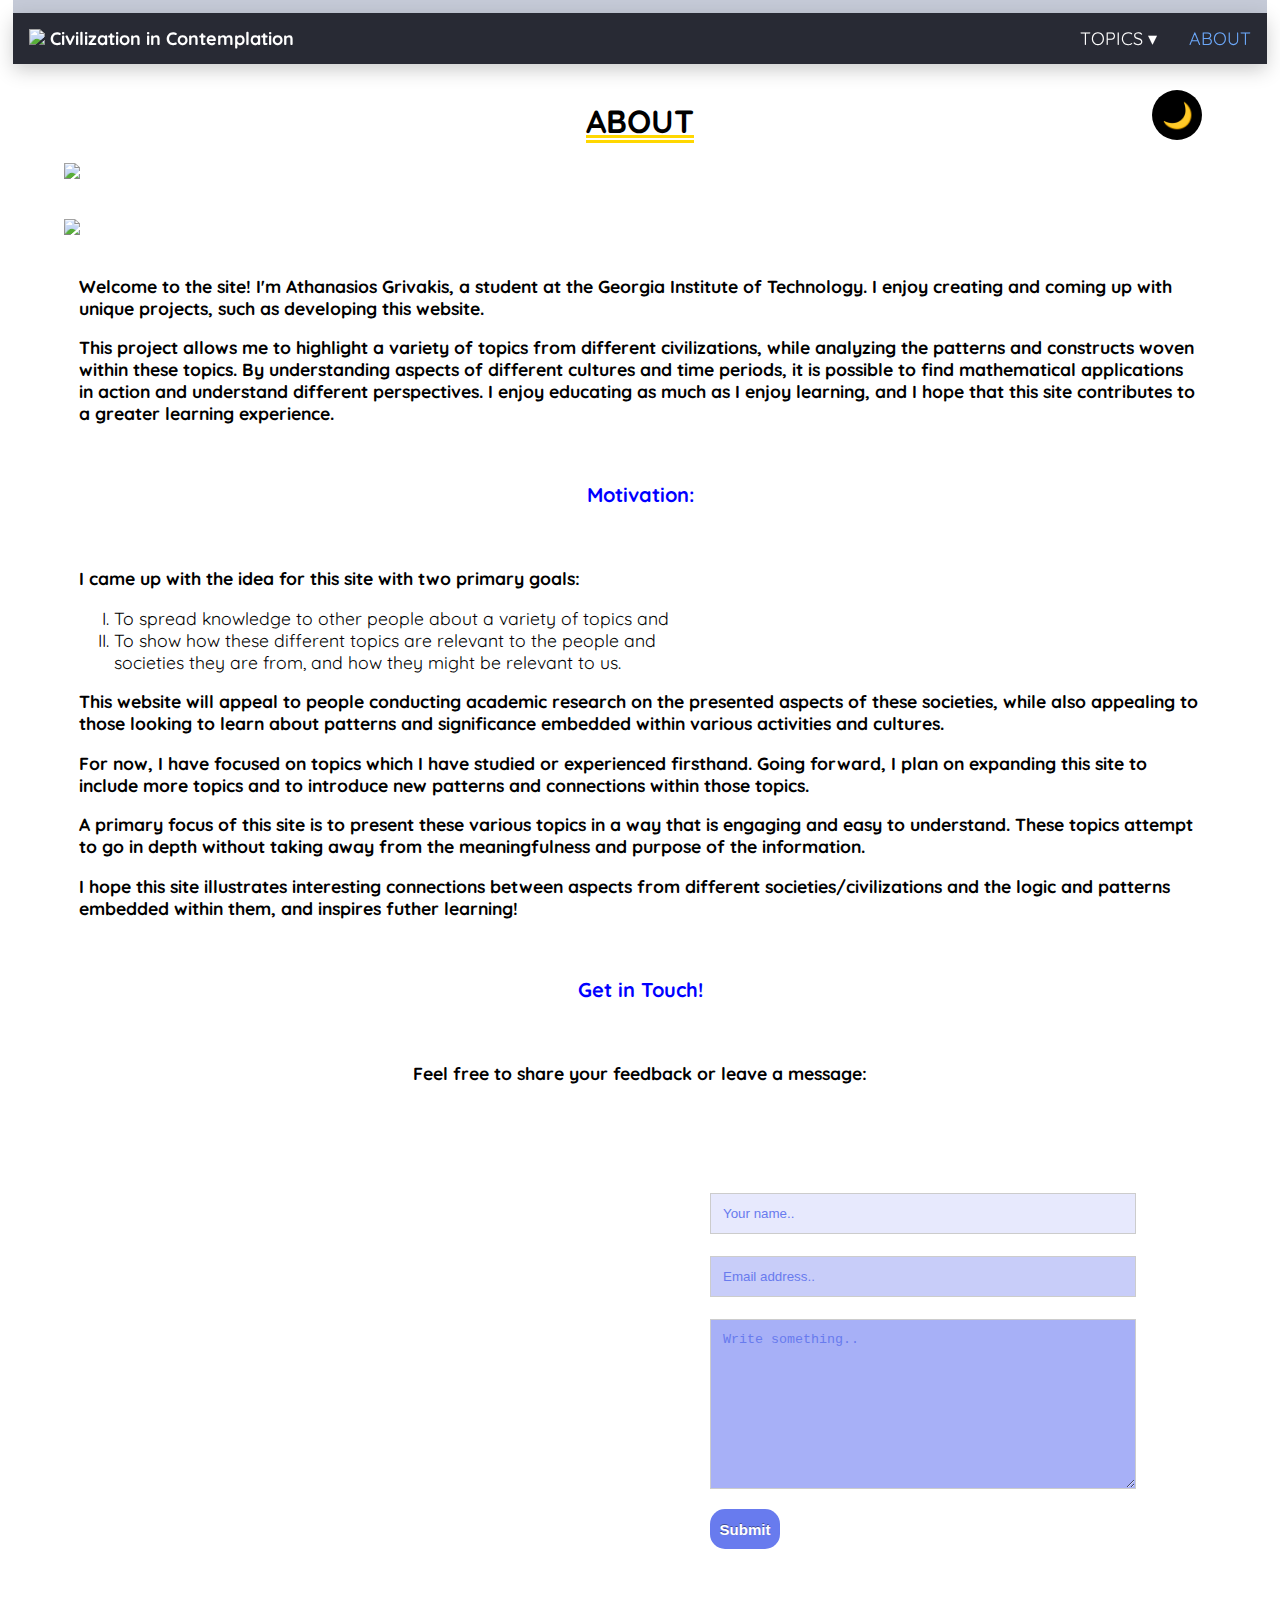
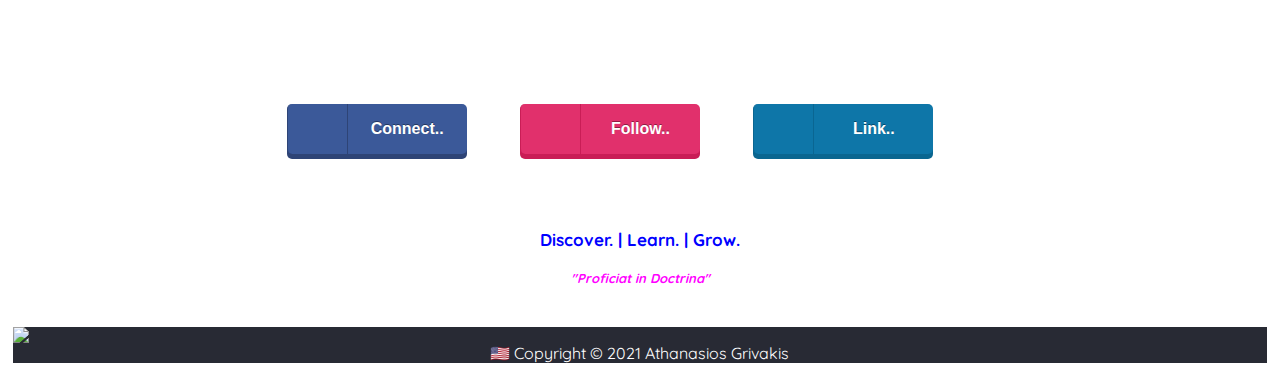
==== civilizationincontemplation_about.html @ f2efcdf3 "Add files via upload" ====
<!DOCTYPE html>

<html>

    <head>
        <meta charset="UTF-8">
        <meta name="description" content="A website showcasing meaningful elements of different societies.">
        <meta name="keywords" content="Athanasios,Grivakis,Byzantine,Taido,Incan,Quipu,Music,Classics,HTML,CSS,JavaScript">
        <meta name="author" content="Athanasios Grivakis">
        <meta name="viewport" content="width=device-width, initial-scale=1">
        <link rel="icon" href="./images/favicon.ico" type="image/icon type">
        <link rel="stylesheet" type="text/css" href="style.css" />
        <link href='https://fonts.googleapis.com/css?family=Quicksand' rel='stylesheet'>
        <script src="https://kit.fontawesome.com/a076d05399.js"></script>

        <title>About | Civilization in Contemplation</title>
        <div class="abtpagetop" id="myPageTop"></div>
        <div class="topnav" id="myTopnav">
          <div class="navlogo" id="navlogo">
          	<a href="index.html"><img src="./images/logo.svg"> Civilization in Contemplation</a>
          </div>
          <a href="javascript:void(0);" class="icon" onclick="myFunction()">☰</a>
          <a href="civilizationincontemplation_about.html"><span class="currentLink">ABOUT</span></a>
          <div class="dropdown">
            <button class="dropbtn">TOPICS ▾</button>
            <div class="dropdown-content">
              <a href="civilizationincontemplation_byzantine_music.html">Byzantine Music</a>
              <a href="civilizationincontemplation_byzantine_musical_script.html">Byzantine Musical Script</a>
              <a href="civilizationincontemplation_incan_quipu.html">Incan Quipu</a>
              <a href="civilizationincontemplation_taido.html">Taido Martial Art</a>
            </div>
          </div>
         <!--<a href="index.html">HOME</a>-->
        </div>

        <!-- Global site tag (gtag.js) - Google Analytics -->
        <script async src="https://www.googletagmanager.com/gtag/js?id=UA-177402590-1">
          window.dataLayer = window.dataLayer || [];
          function gtag(){dataLayer.push(arguments);}
          gtag('js', new Date());
          gtag('config', 'UA-177402590-1');
        </script>
        <script>
          function myFunction() {
            var x = document.getElementById("myTopnav");
            if (x.className === "topnav") {
              x.className += " responsive";
            } else {
              x.className = "topnav";
            }
          }
        </script>
        <script>
          var ids = ['abt1', 'abt2'];
          function darkMode() {
            var element = document.body;
            element.classList.toggle("dark-mode");
            var w = document.getElementById("abt");
            if (w.className === "abt") {
              w.className += "-darkmode";
            } else {
              w.className = "abt";
            }
            var x = document.getElementById("bottom-text");
            if (x.className === "bottom-text") {
              x.className += "-darkmode";
            } else {
              x.className = "bottom-text";
            }
            var y = document.getElementById("myPageTop");
            if (y.className === "abtpagetop") {
              y.className += "-darkmode";
            } else {
              y.className = "abtpagetop";
            }
            var z = document.getElementById("darkmodebtn");
            if (z.className === "darkmodebtn") {
              z.className += "-darkmode";
            } else {
              z.className = "darkmodebtn";
            }
            for (var i = 0; i < ids.length; i++) {
            	var v = document.getElementById(ids[i]);
            	if (v.className === "section") {
            		v.className += "-darkmode";
            	} else {
            		v.className = "section";
            	}
            }
            /*const w = document.querySelectorAll(".section");
            for (var i = 0; i < w.length; i++) {
              if (w.item(i).className === "section") {
                w[i].className += "-darkmode";
              } else {
                w[i].className = "section";
              }
            }*/
          }
        </script>

    </head>

    <body class="about">
		<button onclick="topFunction()" id="topBtn">🔝</button>
        <script>
	        var mybutton = document.getElementById("topBtn");
	        window.onscroll = function() {scrollFunction()};
	        function scrollFunction() {
	          if (document.body.scrollTop > 750 || document.documentElement.scrollTop > 750) {
	            mybutton.style.display = "block";
	          } else {
	            mybutton.style.display = "none";
	          }
	        }
	        function topFunction() {
	          document.body.scrollTop = 0;
	          document.documentElement.scrollTop = 0;
	        }
        </script>
        <div class="container-fluid">

            <!--<div id="top">-->
              <br></br>
              <br></br>
              <!--<img src="roman_pillars.png" class="roman"/>-->
            <!--</div>-->

            <!--<div id="top">-->

        <!--<div style="padding-left:16px">-->

        <button class="darkmodebtn" id = "darkmodebtn" onclick="darkMode()"><span class="moonemoji">🌙</span></button>

          <h1 class="abt" id="abt">ABOUT</h1>
          <img src="./images/logo_large.svg" class="center"/>
          <!--<p><center><img src="olive_branch_left.png" class="olive"/><img src="olive_branch_right.png" class="olive"/></center></p>-->
          <br></br>
          <img src="./images/struct.png" class="center"/>
        <!--</div>-->
<br></br>
<!--<img src="portrait.png" alt="" class="center"/>-->
<!--<p><center><img src="olive_branch_left.png" class="olive"/><img src="olive_branch_right.png" class="olive"/></center></p>-->
<p>Welcome to the site! I'm Athanasios Grivakis, a student at the Georgia Institute of Technology. I enjoy creating and coming up with unique projects, such as developing this website.</p>
<p>This project allows me to highlight a variety of topics from different civilizations, while analyzing the patterns and constructs woven within these topics. By understanding aspects of different cultures and time periods, it is possible to find mathematical applications in action and understand different perspectives. I enjoy educating as much as I enjoy learning, and I hope that this site contributes to a greater learning experience.</p>
<br></br>
<p class="section" id="abt1">Motivation:</p>
<br></br>
<p>I came up with the idea for this site with two primary goals:</p>
<ol>
  <li>To spread knowledge to other people about a variety of topics and</li>
  <li>To show how these different topics are relevant to the people and societies they are from, and how they might be relevant to us.</li>
</ol>
<p>This website will appeal to people conducting academic research on the presented aspects of these societies, while also appealing to those looking to learn about patterns and significance embedded within various activities and cultures.</p>
<p>For now, I have focused on topics which I have studied or experienced firsthand. Going forward, I plan on expanding this site to include more topics and to introduce new patterns and connections within those topics.</p>
<p>A primary focus of this site is to present these various topics in a way that is engaging and easy to understand. These topics attempt to go in depth without taking away from the meaningfulness and purpose of the information.</p>
<p>I hope this site illustrates interesting connections between aspects from different societies/civilizations and the logic and patterns embedded within them, and inspires futher learning!</p>
<br></br>
<p class="section" id="abt2">Get in Touch!</p>
<br></br>
<p class="center">Feel free to share your feedback or leave a message:</p>
<!--
<form action="contact.php" method="post">
	<div class="elem-group">
		<b><label for="name">Name:</label></b>
		<input type="text" id="name" name="visitor_name" placeholder="Your name..">
	</div>
	<div class="elem-group">
		<b><label for="email">Email:</label></b>
		<input type="email" id="email" name="visitor_email" placeholder="Email address..">
	</div>
	<div class="elem-group">
		<b><label for="message">Message:</label></b>
		<textarea id="message" name="visitor_message" placeholder="Write something.." style="height:170px"></textarea>
	</div>
	<button type="submit">Submit</button>
</form>-->

<div class="container">
	<div class="row">
		<div class="column">
			<img src="./images/beach.gif" alt="" style="width:85%">
		</div>
		<div class="column">
			<form action="contact.php" method="post">
				<!--<b><label for="name">Name:</label></b>-->
				<input type="text" id="name" name="visitor_name" placeholder="Your name.." pattern=[A-Z\sa-z]{2,20} required>
				<!--<b><label for="email">Email:</label></b>-->
				<input type="email" id="email" name="visitor_email" placeholder="Email address.." required>
				<!--<b><label for="message">Message:</label></b>-->
				<textarea id="message" name="visitor_message" placeholder="Write something.." required style="height:170px"></textarea>
        		<button class="submit" type="submit">Submit</button>
			</form>
		</div>
	</div>
</div>
<div class="array">
	<div class="webLinkButtons">
		<button class="facebook" onclick="location.href='https://www.facebook.com/athanasios.grivakis';">
			<span><i class="fab fa-facebook-f"></i></span> Connect..
		</button>
		<button class="instagram" onclick="location.href='https://www.instagram.com/athanasios.g/';">
			<span><i class="fab fa-instagram"></i></span> Follow..
		</button>
		<button class="linkedin" onclick="location.href='https://www.linkedin.com/in/athanasios-grivakis/';">
			<span><i class="fab fa-linkedin-in"></i></span> Link..
		</button>
	</div>
</div>
<div align="center">
<!--  
<div class="social">
<ul class="social-icons">
    <li><a href="https://www.facebook.com/athanasios.grivakis"><img class="social" src="facebook.png" onmouseover="this.src='facebook_blue.png'" onmouseout="this.src='facebook.png'"/></a></li>
    <li><a href="https://www.instagram.com/athanasios.g/"><img class="social" src="instagram.png" onmouseover="this.src='instagram_pink.png'" onmouseout="this.src='instagram.png'"/></a></li>
    <li><a href="https://www.linkedin.com/in/athanasios-grivakis/"><img class="social" src="linkedin.png" onmouseover="this.src='linkedin_blue.png'" onmouseout="this.src='linkedin.png'"/></a></li>
</ul>
-->
<p class="bottom-text" id="bottom-text">Discover. | Learn. | Grow.</p>
            </div>

            <div id="bottom" align="center"> 
                <b><i><font face="Quicksand" color="magenta" size="2">"Proficiat in Doctrina"</font></i></b>
            </div>
<br></br>
</div>
      <div class="bottom" align="center">
        <img src="./images/roman_pillars.png" class="roman"/>
        <font face="Quicksand" color="white">🇺🇸 Copyright &#169; 2021 Athanasios Grivakis  </font>
      </div>

        </div>

    </body>

</html>
---- style.css ----
html {
  scroll-behavior: smooth;
}

head {
  width: 100%;
  padding: 0px 20px;
}

.title {
  color:black;
  text-align: center;
}

body {
  background-image: url("./images/triangle_background.png");
  margin: 0;
  font-family: Quicksand;
}

.container-fluid {
  margin-left: 5%;
  margin-right: 5%;
}

.about {
  background-image: url("./images/cloudy.png");
  font-family: Quicksand;
  -webkit-background-size: cover;
  -moz-background-size: cover;
  -o-background-size: cover;
  background-size: cover;
}

img {
  max-width: 100%;
}

input, textarea {
  max-width: 100%;
}

.pagetop {
  width: 98%;
  margin-left: 1%;
  height: 2%;
  background: white;
  position: fixed;
  z-index: 1;
}

.pagetop-darkmode {
  width: 98%;
  margin-left: 1%;
  height: 2%;
  background: #071C30;
  position: fixed;
  z-index: 1; 
}

.abtpagetop {
  width: 98%;
  margin-left: 1%;
  height: 2%;
  background: #C5CAD7;
  position: fixed;
  z-index: 1;
}

.abtpagetop-darkmode {
  width: 98%;
  margin-left: 1%;
  height: 2%;
  background: #071C30;
  position: fixed;
  z-index: 1;
}

.section {
  text-align: center;
  color: blue;
  font-size: 20px;
}

.section-darkmode {
  text-align: center;
  color: #6BA7F8;
  font-size: 20px;
}

.bottom-text {
  text-align: center;
  color: blue;
  font-size: 17px;
}

.bottom-text-darkmode {
  text-align: center;
  color: #6BA7F8;
  font-size: 17px;
}

#toc_container {
    background-color: #C8CDF9;
    display: table;
    font-size: 100%;
    margin-bottom: 2em;
    padding: 20px;
    margin-left: 20%;
    width: auto;
    border-radius: 7%;
    text-decoration: none;
}

.toc_title {
    text-align: center;
    text-decoration: none;
    color: black;
}

span.toc-decoration {
    text-decoration: underline;
    text-decoration-thickness: 2px;
    text-decoration-color: #C73684;
}

#toc_container li, #toc_container ul, #toc_container ul li{
    list-style: square none none !important;
    text-align: left;
}

#toc_container a {
  color: #687BEE;
  font-weight: bold;
  text-decoration: none;
}

#toc_container a:active {
  color:  #C73684;
}

.topnav {
  overflow: hidden;
  background-color: #282A34;
  font-family: Quicksand;
  box-shadow: 0 8px 16px 0 rgba(0,0,0,0.025), 0 6px 20px 0 rgba(0,0,0,0.19);
  position: fixed;
  width: 98%;
  z-index: 1;
  margin-top: 1%;
  margin-left: 1%;
}

.topnav a {
  float: right;
  font-size: 18px;
  color: white;
  text-align: center;
  padding: 14px 16px;
  text-decoration: none;
  display: block;
  position: relative;
}

.currentLink {
    color: #6BA7F8;
}

.currentLink:active {
  color: white;
}

.topnav .icon {
  display: none;
}

.dropdown {
  float: right;
  overflow: hidden;
}

.dropdown .dropbtn {
  font-size: 18px;
  border: none;
  outline: none;
  color: white;
  padding: 14px 16px;
  background-color: inherit;
  font-family: inherit;
  margin: 0;
}

.dropdown-content {
  display: none;
  position: fixed;
  background-color: #f9f9f9;
  min-width: 160px;
  box-shadow: 0px 8px 16px 0px rgba(0,0,0,0.2);
  z-index: 1;
}

.dropdown-content a {
  float: none;
  color: black;
  padding: 12px 16px;
  text-decoration: none;
  display: block;
  text-align: left;
}

.topnav a:hover, .dropdown:hover .dropbtn {
  /*background-color: #202020;
  color: #1DCAFF;*/
  background-color: #FAF9F6;
  color: black;
  border-radius: 5px;
}

.dropdown-content a:hover {
  background-color: #ddd;
  color: blue;
}

.dropdown:hover .dropdown-content {
  display: block;
}

.topnav a:before {
  content:"";
  position: absolute;
  width: 80%;
  height: 2px;
  bottom: 10px;
  left: 10%;
  background-color: gold;
  visibility: hidden;
  transform: scaleX(0);
  transition: all 0.3s ease-in-out;
}

.topnav a:hover:before {
  visibility: visible;
  transform: scaleX(1);
}

.topnav .navlogo a {
  float: left;
  font-family: Quicksand;
  font-size: 18px;
  font-weight: bold;
  padding: 14px 16px;
  text-decoration: none;
}

.topnav .navlogo a:hover {
  color: white;
  background-color: #282A34;
}

.topnav .navlogo a:before {
  content:"";
  position: absolute;
  width: 80%;
  height: 2px;
  bottom: 10px;
  left: 10%;
  background-color: none;
  visibility: hidden;
  transform: none;
  transition: none;
}

.dropdown .dropbtn:before {
  content:"";
  position: absolute;
  width: 5%;
  height: 2px;
  bottom: 10px;
  left: 87%;
  /*background-color: gold;
  visibility: hidden;
  transform: scaleX(0);
  transition: all 0.3s ease-in-out;*/
}

.dropdown-content a:before {
  content:"";
  position: absolute;
  width: 67%;
  height: 2px;
  bottom: 10px;
  left: 8%;
  background-color: magenta;
  visibility: hidden;
  transform: scaleX(0);
  transition: all 0.3s ease-in-out;
}

.dropdown .dropbtn:hover:before {
  visibility: visible;
  transform: scaleX(1);
}

@media screen and (max-width: 600px) {
  .topnav a:not(:first-child), .dropdown .dropbtn {
    display: none;
  }

  .topnav a.icon {
    float: right;
    display: block;
  }

  .topnav a:before {
    content:"";
    position: absolute;
    width: 20%;
    height: 2px;
    bottom: 10px;
    left: 40%;
    background-color: gold;
    visibility: hidden;
    transform: scaleX(0);
    transition: all 0.3s ease-in-out;
  }

  .topnav a:hover:before {
    visibility: visible;
    transform: scaleX(1);
  }

  .dropdown-content a:before {
    content:"";
    position: absolute;
    width: 40%;
    height: 2px;
    bottom: 10px;
    left: 30%;
    background-color: magenta;
    visibility: hidden;
    transform: scaleX(0);
    transition: all 0.3s ease-in-out;
  }

  .dropdown .dropbtn:hover:before {
    visibility: visible;
    transform: scaleX(1);
  }

  .topnav.responsive{
    position: fixed;
  }

  .topnav.responsive a.icon {
    position: absolute;
    right: 0;
    top: 0;
  }

  .topnav.responsive a {
    float: none;
    display: block;
    text-align: center;
  }

  .topnav.responsive .dropdown {
    float: none;
  }

  .topnav.responsive .dropdown-content {
    position: relative;
  }

  .topnav.responsive .dropdown .dropbtn {
    display: block;
    width: 100%;
    text-align: center;
  }

  .topnav .navlogo a:before {
    content:"";
    position: absolute;
    width: 70%;
    height: 2px;
    bottom: 10px;
    left: 15%;
    background-color: none;
    visibility: hidden;
    transform: none;
    transition: none;
  }

  .topnav a.icon:before {
    content:"";
    position: absolute;
    width: 70%;
    height: 2px;
    bottom: 10px;
    left: 15%;
    background-color: none;
    visibility: hidden;
    transform: none;
    transition: none;
  }
}

.top {
  overflow: hidden;
  background-color: gray;
  font-family: Quicksand;
  width: 100%;
  position: static;
}

.bottom {
  overflow: hidden;
  background-color: #282A34;
  font-family: Quicksand;
  width: 98%;
  margin-bottom: 1%;
  margin-left: 1%;
}

.footer {
  bottom: 0;
  position: absolute;
  width:  100%;
}

.indexBottom {
  overflow: hidden;
  background-color: gray;
  font-family: Quicksand;
  width: 100%;
  bottom: 0;
  position: fixed;
}

h1 {
  color: black;
  text-align: center;
  font: Quicksand;
  text-decoration: underline double gold;
}

h2 {
  color: #687BEE;
  text-align: center;
  font: Quicksand;
}

h3 {
  color: #6BA7F8;
  text-align: center;
  font: Quicksand;
}

h4 {
  color: magenta;
  font: Quicksand;
  text-align: center;
}

.td-decoration {
  color: black;
  font-weight: bold;
}

.dark-mode {
  background-image: url("./images/darkbg.png");
  /*background-color: #192A3F;*/
  color: white;
  -webkit-background-size: auto;
  -moz-background-size: auto;
  -o-background-size: auto;
  background-size: auto;
}

.darkmodebtn {
    background-color: black;
    border: medium none;
    left: 90%;
    position: fixed;
    top: 10%;
    height: 50px;
    width: 50px;
    border-radius: 100%;
    cursor: pointer;
}

.darkmodebtn-darkmode {
    background-color: #F5F5F5;
    border: medium none;
    left: 90%;
    position: fixed;
    top: 10%;
    height: 50px;
    width: 50px;
    border-radius: 100%;
    cursor: pointer;
}

span.emoji {
  font-size: 25px;
}

span.moonemoji {
  font-size: 25px;
  vertical-align: middle;
}

.flash {
  text-align: center;
  color: rgba(255,255,255,0.1);
  background: -webkit-gradient(linear, left top, right top, from(#5F5CF6), to(white), color-stop(0.5, #fff));
  background: -moz-gradient(linear, left top, right top, from(white), to(#5F5CF6), color-stop(0.5, #fff));
  background: gradient(linear, left top, right top, from(white), to(#5F5CF6), color-stop(0.5, #fff));
  -webkit-background-size: 125px 100%;
  -moz-background-size: 125px 100%;
  background-size: 125px 100%;
  -webkit-background-clip: text;
  -moz-background-clip: text;
  background-clip: text;
  -webkit-animation-name: shimmer;
  -moz-animation-name: shimmer;
  animation-name: shimmer;
  -webkit-animation-duration: 1.5s;
  -moz-animation-duration: 1.5s;
  animation-duration: 1.5s;
  -webkit-animation-iteration-count: infinite;
  -moz-animation-iteration-count: infinite;
  animation-iteration-count: infinite;
  background-repeat: no-repeat;
  background-position: 0 0;
  background-color: #5F5CF6;
}

.flash-off {
  color: #5F5CF6;
  text-align: center;
}

.center {
  display: block;
  margin-left: auto;
  margin-right: auto;
  border: none;
  text-align: center;
}

vendor(prop, args) {
  -webkit-{prop} args
  -moz-{prop} args
  {prop} args
}

bg-vendor(args) {
  background: -webkit-gradient(args);
  background: -moz-gradient(args);
  background: gradient(args);
}

.shimmer-off {
  color: white;
}

.shimmer {
  color: rgba(255,255,255,0.1);
  background: -webkit-gradient(linear, left top, right top, from(#222), to(#222), color-stop(0.5, #fff));
  background: -moz-gradient(linear, left top, right top, from(#222), to(#222), color-stop(0.5, #fff));
  background: gradient(linear, left top, right top, from(#222), to(#222), color-stop(0.5, #fff));
  -webkit-background-size: 125px 100%;
  -moz-background-size: 125px 100%;
  background-size: 125px 100%;
  -webkit-background-clip: text;
  -moz-background-clip: text;
  background-clip: text;
  -webkit-animation-name: shimmer;
  -moz-animation-name: shimmer;
  animation-name: shimmer;
  -webkit-animation-duration: 2s;
  -moz-animation-duration: 2s;
  animation-duration: 2s;
  -webkit-animation-iteration-count: infinite;
  -moz-animation-iteration-count: infinite;
  animation-iteration-count: infinite;
  background-repeat: no-repeat;
  background-position: 0 0;
  background-color: #222;
}
@-moz-keyframes shimmer {
  0% {
    background-position: top left;
  }
  100% {
    background-position: top right;
  }
}
@-webkit-keyframes shimmer {
  0% {
    background-position: top left;
  }
  100% {
    background-position: top right;
  }
}
@-o-keyframes shimmer {
  0% {
    background-position: top left;
  }
  100% {
    background-position: top right;
  }
}
@keyframes shimmer {
  0% {
    background-position: top left;
  }
  100% {
    background-position: top right;
  }
}

.abt {
  color: black;
}

.abt-darkmode {
  color: white;
}

.ribbon {
  font-size: 18px;
  width: 50%;
  position: relative;
  background: #7B68EE;
  color: #fff;
  text-align: center;
  padding: 1em 2em;
  margin: 2em auto 3em;
}

.ribbon:before, .ribbon:after {
  content: "";
  position: absolute;
  display: block;
  bottom: -1em;
  border: 1.5em solid #614ED4;
  z-index: -1;
}

.ribbon:before {
  left: -2em;
  border-right-width: 1.5em;
  border-left-color: transparent;
}

.ribbon:after {
  right: -2em;
  border-left-width: 1.5em;
  border-right-color: transparent;
}

.ribbon .ribbon-content:before, .ribbon .ribbon-content:after {
  content: "";
  position: absolute;
  display: block;
  border-style: solid;
  border-color: #4836B5 transparent transparent transparent;
  bottom: -1em;
}

.ribbon .ribbon-content:before {
  left: 0;
  border-width: 1em 0 0 1em;
}

.ribbon .ribbon-content:after {
  right: 0;
  border-width: 1em 1em 0 0;
}

.roman {
  display: block;
  margin-left: auto;
  margin-right: auto;
  width: 100%;
}

.olive {
  max-width: 40%;
}

.graph {
  max-width: 20%;
}

p {
  font-family: Quicksand;
  font-size: 110%;
  font-weight: bold;
  margin-left: 15px;
  margin-right: 15px;
  margin-top: 0;
}

ul {
  font-family: Quicksand;
  font-size: 110%;
  margin-left: 10px;
  margin-right: 10px;
  list-style-type: square;
  max-width:600px;
  word-wrap:break-word;
}

ol {
  font-family: Quicksand;
  font-size: 110%;
  margin-left: 10px;
  margin-right: 10px;
  list-style-type: upper-roman;
  max-width:600px;
  word-wrap:break-word;
}

.button {
  border: none;
  margin-left: auto;
  margin-right: auto;
  color: white;
  padding: none;
  text-align: center;
  text-decoration: none;
  display: block;
  font-size: 16px;
  margin: 4px 2px;
  cursor: pointer;
  -webkit-transition-duration: 0.4s; /* Safari */
  transition-duration: 0.4s;
}

* {box-sizing: border-box;}

.clickme {
  border: 1px solid black;
  border-radius: 5px;
  cursor: pointer;
  -webkit-transition-duration: 0.4s; /* Safari */
  -webkit-appearance: none;
  transition-duration: 0.4s;
}

.clickme:hover {
  box-shadow: 0 5px 5px 0 rgba(0,0,0,0.24), 0 0px 0px 0 rgba(0,0,0,0.19);
}

.right {
  float: right;
  color: #C9CDD3;
}

.myBtn {
  border: none;
  margin-left: auto;
  margin-right: auto;
  outline: none;
  padding: 0;
  text-decoration: none;
  text-align: center;
  display: inline-sblock;
  cursor: pointer;
  -webkit-transition-duration: 0.4s; /* Safari */
  -webkit-appearance: none;
  -webkit-border-radius: 0;
  transition-duration: 0.4s;
}

.myBtn:hover {
  box-shadow: 0 12px 16px 0 rgba(0,0,0,0.24), 0 17px 50px 0 rgba(0,0,0,0.19);
}

#topBtn {
  display: none;
  position: fixed;
  bottom: 2%;
  right: 50%;
  z-index: 99;
  border: none;
  outline: none;
  background-color: Gainsboro;
  color: white;
  cursor: pointer;
  padding: none;
  font-size: 18px;
  border-radius: 100%;
}

#topBtn:hover {
background-color: #6BA7F8;
}

.array {
  display: grid;
  height: 100%;
  place-items: center;
}

.webLinkButtons {
  display: flex;
  width: 700px;
  height: 200px;
  align-items: center;
  justify-content: space-around;
}

.webLinkButtons button {
  position: relative;
  display: block;
  height: 50px;
  width: 120px;
  margin: 40px 0;
  color: #fff;
  font-size: 16px;
  font-weight: bold;
  text-shadow: 0px -1px 0px rgba(0, 0, 0, 0.4);
  cursor: pointer;
  border: none;
  outline: none;
  border-radius: 0 5px 5px 0;
  transition: all 0s ease-out;
}

.webLinkButtons button span {
  position: absolute;
  height: 50px;
  width: 60px;
  top: 0;
  left: -61px;
  line-height: 55px;
  font-size: 25px;
  display: block;
  font-weight: normal;
  border-radius: 5px 0 0 5px;
}

.webLinkButtons button:active span {
  top: -3px;
}

.webLinkButtons button:active {
  top: 3px;
}

button.facebook, button.facebook span {
  background: #3B5999;
  border-left: 1px solid #2E4476;
  box-shadow: 0px 5px 0px 0px #2E4476;
}

button.facebook:active {
  box-shadow: 0px 2px 0px 0px #2E4476;
}

button.instagram, button.instagram span {
  background: #E1306C;
  border-left: 1px solid #C91D56;
  box-shadow: 0px 5px 0px 0px #C91D56;
}

button.instagram:active {
  box-shadow: 0px 2px 0px 0px #C91D56;
}

button.linkedin, button.linkedin span {
  background: #0E76A8;
  border-left: 1px solid #0A6692;
  box-shadow: 0px 5px 0px 0px #0A6690;
}

button.linkedin:active {
  box-shadow: 0px 2px 0px 0px #0A6690;
}

@media screen and (max-width: 600px) {
  .webLinkButtons{
      width: 90%;

  }
  .webLinkButtons button span {
    width: 20%;
    margin-left: 50%;
  }
}

/* Previous social icons styling */

/*
.social-icons {
  text-align: center;
  }

.social-icons li {
  display:inline-block;
  opacity: 0.83;
  background-color: #262626;
  border-radius: 15px;
  box-shadow: 0 9px #999;
  -webkit-transition:opacity 0.5s ease-in-out;
  transition:opacity 0.5s ease-in-out;
  backface-visibility: hidden;
  list-style-type:none;
  -webkit-user-select:none;
  -moz-user-select:none;
  }

.social-icons li:hover {
  opacity: 1;
}

.social-icons li:active {
  opacity: 1;
  box-shadow: 0 5px #666;
  background-color: white;
  transform: translateY(4px);
}

.social-icons li a {
  border-bottom: none;
  }

.social-icons li img {
  width:45px;
  height:45px;
  margin-right: 20px;
}

.social {
  border-radius: 15px;
  margin-left: auto;
  margin-right: auto;
  display: block;
}
*/
* {
  box-sizing: border-box;
}

input[type=text], select, textarea {
  width: 100%;
  padding: 12px;
  border: 1px solid #CCC;
  margin-top: 6px;
  margin-bottom: 16px;
  resize: vertical;
  background-color: #E7E9FD;
}

textarea {
  width: 100%;
  padding: 12px;
  border: 1px solid #CCC;
  margin-top: 6px;
  margin-bottom: 16px;
  resize: vertical;
  background-color: #A7B0F7;
}

input[type=email] {
  width: 100%;
  padding: 12px;
  border: 1px solid #CCC;
  margin-top: 6px;
  margin-bottom: 16px;
  resize:  vertical;
  background-color: #C8CDF9;
}

::-webkit-input-placeholder { /* Chrome/Opera/Safari */
  color: #687BEE;
}
::-moz-placeholder { /* Firefox 19+ */
  color: #687BEE;
}
:-ms-input-placeholder { /* IE 10+ */
  color: #687BEE;
}
:-moz-placeholder { /* Firefox 18- */
  color: #687BEE;
}

/*input[type=submit] {
  background-color: #687BEE;
  color: white;
  height: 40px;
  width: 70px;
  border-radius: 15px;
  border: none;
  font-weight: bold;
  font-size: 15px;
  text-shadow: 0px -1px 0px rgba(0, 0, 0, 0.4);
}*/

.submit {
  background-color: #687BEE;
  color: white;
  height: 40px;
  width: 70px;
  border-radius: 15px;
  border: none;
  font-weight: bold;
  font-size: 15px;
  text-shadow: 0px -1px 0px rgba(0, 0, 0, 0.4);
}

.submit:hover {
  opacity: 0.65;  
}

/*input[type=submit]:hover {
  opacity: 0.65;
}*/

.container {
  border-radius: 5px;
  padding: 10px;
}

.column {
  float: left;
  width: 50%;
  margin-top: 6px;
  padding: 70px;
}

.row:after {
  content: "";
  display: table;
  clear: both;
}

@media screen and (max-width: 600px) {
  .column, input[type=submit] {
    width: 100%;
    margin-top: 0;
  }
}
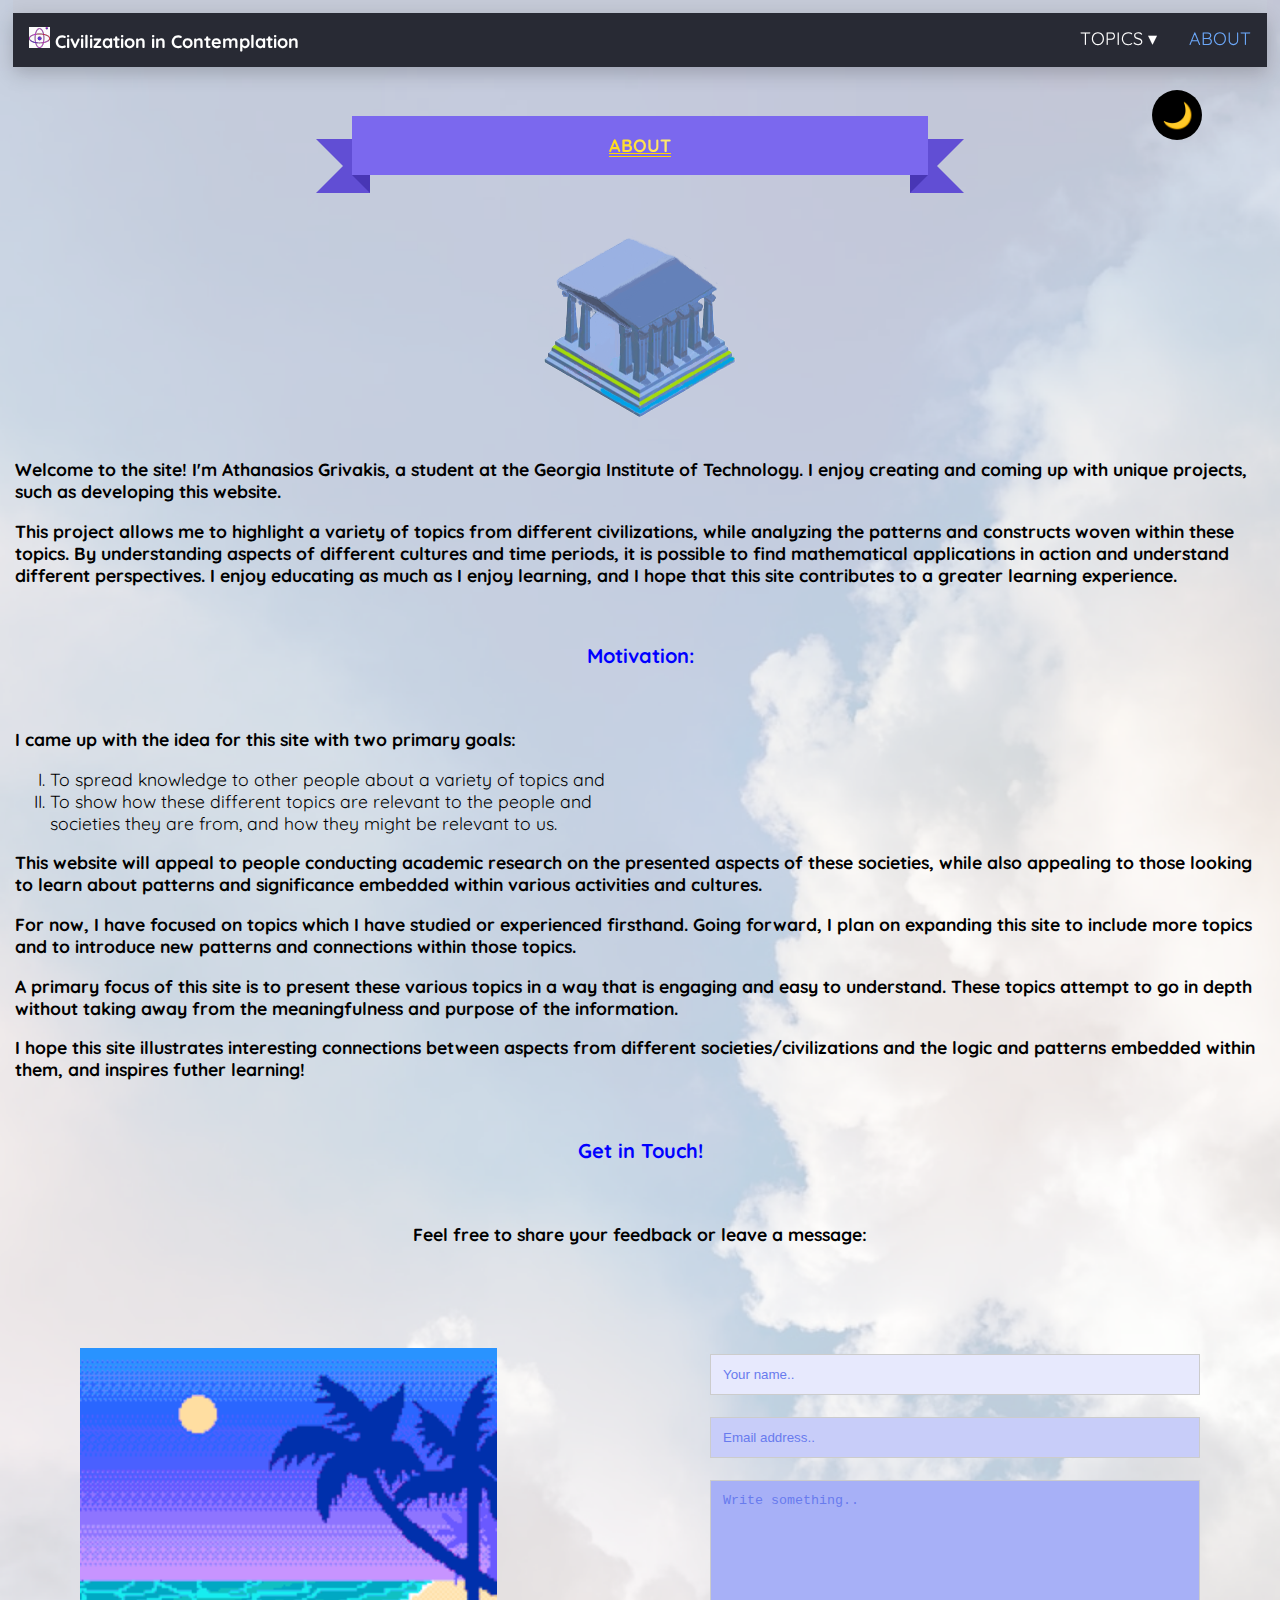
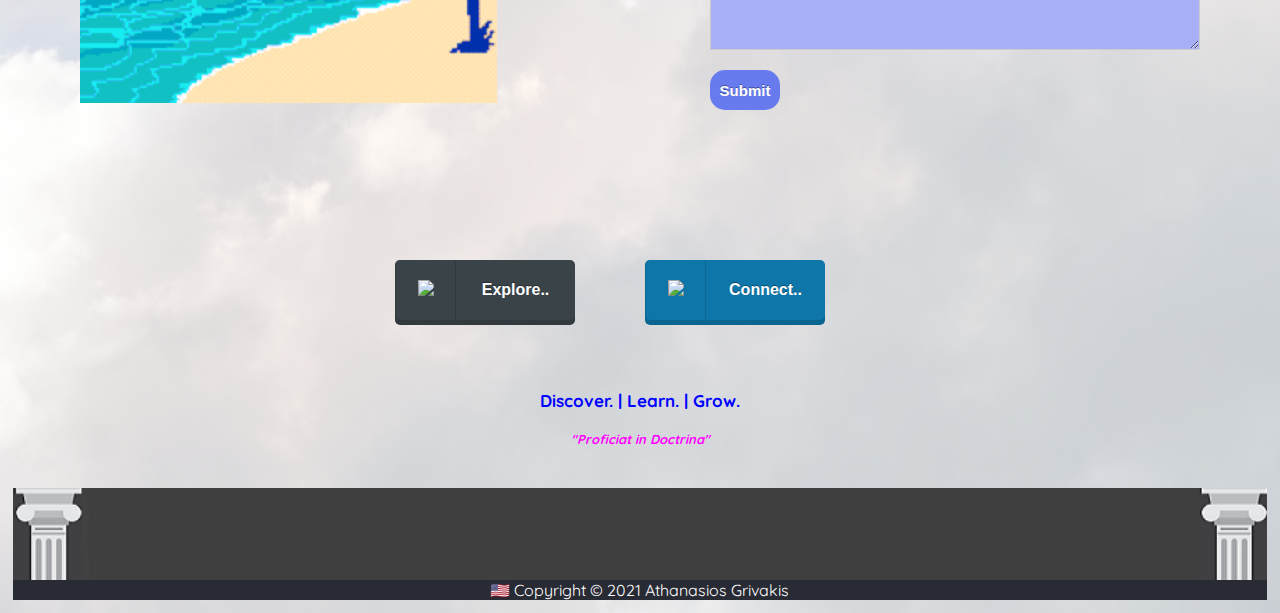
==== commit cab58151: "Add files via upload" ====
--- a/civilizationincontemplation_about.html
+++ b/civilizationincontemplation_about.html
@@ -133,12 +133,13 @@
 
         <button class="darkmodebtn" id = "darkmodebtn" onclick="darkMode()"><span class="moonemoji">🌙</span></button>
 
-          <h1 class="abt" id="abt">ABOUT</h1>
-          <img src="./images/logo_large.svg" class="center"/>
-          <!--<p><center><img src="olive_branch_left.png" class="olive"/><img src="olive_branch_right.png" class="olive"/></center></p>-->
-          <br></br>
+          <h1 class="ribbon">
+            <strong class="ribbon-content shimmer">ABOUT</strong>
+          </h1>
+          <!--<img src="./images/logo_large.svg" class="center"/>
+          <br></br>-->
           <img src="./images/struct.png" class="center"/>
-        <!--</div>-->
+        </div>
 <br></br>
 <!--<img src="portrait.png" alt="" class="center"/>-->
 <!--<p><center><img src="olive_branch_left.png" class="olive"/><img src="olive_branch_right.png" class="olive"/></center></p>-->
@@ -197,14 +198,11 @@
 </div>
 <div class="array">
 	<div class="webLinkButtons">
-		<button class="facebook" onclick="location.href='https://www.facebook.com/athanasios.grivakis';">
-			<span><i class="fab fa-facebook-f"></i></span> Connect..
-		</button>
-		<button class="instagram" onclick="location.href='https://www.instagram.com/athanasios.g/';">
-			<span><i class="fab fa-instagram"></i></span> Follow..
-		</button>
+    <button class="github" onclick="location.href='https://github.com/Actg7';">
+      <span><img src="./images/github.png" class="github"></span> Explore..
+    </button>
 		<button class="linkedin" onclick="location.href='https://www.linkedin.com/in/athanasios-grivakis/';">
-			<span><i class="fab fa-linkedin-in"></i></span> Link..
+			<span><img src="./images/linkedin.png" class="linkedin"></span> Connect..
 		</button>
 	</div>
 </div>
@@ -212,8 +210,6 @@
 <!--  
 <div class="social">
 <ul class="social-icons">
-    <li><a href="https://www.facebook.com/athanasios.grivakis"><img class="social" src="facebook.png" onmouseover="this.src='facebook_blue.png'" onmouseout="this.src='facebook.png'"/></a></li>
-    <li><a href="https://www.instagram.com/athanasios.g/"><img class="social" src="instagram.png" onmouseover="this.src='instagram_pink.png'" onmouseout="this.src='instagram.png'"/></a></li>
     <li><a href="https://www.linkedin.com/in/athanasios-grivakis/"><img class="social" src="linkedin.png" onmouseover="this.src='linkedin_blue.png'" onmouseout="this.src='linkedin.png'"/></a></li>
 </ul>
 -->
--- a/style.css
+++ b/style.css
@@ -514,7 +514,7 @@
 .flash {
   text-align: center;
   color: rgba(255,255,255,0.1);
-  background: -webkit-gradient(linear, left top, right top, from(#5F5CF6), to(white), color-stop(0.5, #fff));
+  background: -webkit-gradient(linear, left top, right top, from(white), to(#5F5CF6), color-stop(0.5, #fff));
   background: -moz-gradient(linear, left top, right top, from(white), to(#5F5CF6), color-stop(0.5, #fff));
   background: gradient(linear, left top, right top, from(white), to(#5F5CF6), color-stop(0.5, #fff));
   -webkit-background-size: 125px 100%;
@@ -568,27 +568,27 @@
 
 .shimmer {
   color: rgba(255,255,255,0.1);
-  background: -webkit-gradient(linear, left top, right top, from(#222), to(#222), color-stop(0.5, #fff));
-  background: -moz-gradient(linear, left top, right top, from(#222), to(#222), color-stop(0.5, #fff));
-  background: gradient(linear, left top, right top, from(#222), to(#222), color-stop(0.5, #fff));
-  -webkit-background-size: 125px 100%;
-  -moz-background-size: 125px 100%;
-  background-size: 125px 100%;
+  background: -webkit-gradient(linear, left top, right top, from(#FFD700), to(#FFD700), color-stop(0.5, #fff));
+  background: -moz-gradient(linear, left top, right top, from(#FFD700), to(#FFF), color-stop(0.5, #fff));
+  background: gradient(linear, left top, right top, from(#FFD700), to(#FFF), color-stop(0.5, #fff));
+  -webkit-background-size: 300px 100%;
+  -moz-background-size: 300px 100%;
+  background-size: 300px 100%;
   -webkit-background-clip: text;
   -moz-background-clip: text;
   background-clip: text;
   -webkit-animation-name: shimmer;
   -moz-animation-name: shimmer;
   animation-name: shimmer;
-  -webkit-animation-duration: 2s;
-  -moz-animation-duration: 2s;
-  animation-duration: 2s;
+  -webkit-animation-duration: 5s;
+  -moz-animation-duration: 5s;
+  animation-duration: 5s;
   -webkit-animation-iteration-count: infinite;
   -moz-animation-iteration-count: infinite;
   animation-iteration-count: infinite;
   background-repeat: no-repeat;
   background-position: 0 0;
-  background-color: #222;
+  background-color: #FFFFFF;
 }
 @-moz-keyframes shimmer {
   0% {
@@ -804,13 +804,13 @@
 
 .array {
   display: grid;
-  height: 100%;
+  height: 80%;
   place-items: center;
 }
 
 .webLinkButtons {
   display: flex;
-  width: 700px;
+  width: 500px;
   height: 200px;
   align-items: center;
   justify-content: space-around;
@@ -819,7 +819,7 @@
 .webLinkButtons button {
   position: relative;
   display: block;
-  height: 50px;
+  height: 60px;
   width: 120px;
   margin: 40px 0;
   color: #fff;
@@ -835,7 +835,7 @@
 
 .webLinkButtons button span {
   position: absolute;
-  height: 50px;
+  height: 60px;
   width: 60px;
   top: 0;
   left: -61px;
@@ -854,24 +854,23 @@
   top: 3px;
 }
 
-button.facebook, button.facebook span {
-  background: #3B5999;
-  border-left: 1px solid #2E4476;
-  box-shadow: 0px 5px 0px 0px #2E4476;
-}
-
-button.facebook:active {
-  box-shadow: 0px 2px 0px 0px #2E4476;
-}
-
-button.instagram, button.instagram span {
-  background: #E1306C;
-  border-left: 1px solid #C91D56;
-  box-shadow: 0px 5px 0px 0px #C91D56;
-}
-
-button.instagram:active {
-  box-shadow: 0px 2px 0px 0px #C91D56;
+.github{
+  height: 90%;
+  margin-top: 10%;
+}
+
+.linkedin{
+  margin-top:8%
+}
+
+button.github, button.github span {
+  background: #3A4348;
+  border-left: 1px solid #323A3D;
+  box-shadow: 0px 5px 0px 0px #323A3D;
+}
+
+button.github:active {
+  box-shadow: 0px 2px 0px 0px #323A3D;
 }
 
 button.linkedin, button.linkedin span {
